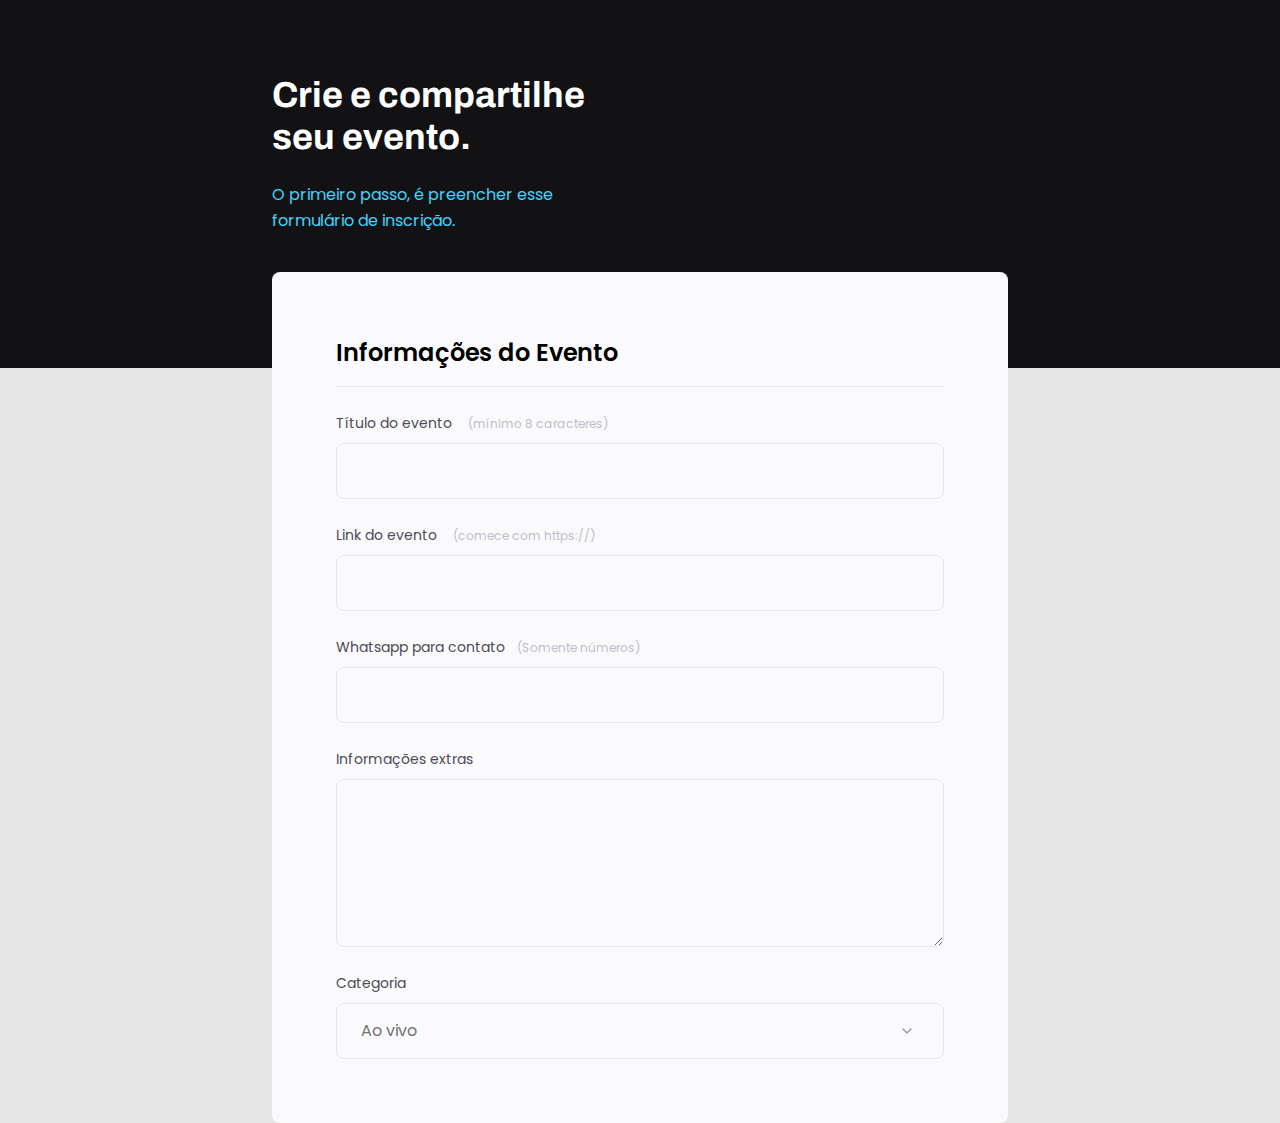
==== index.html @ 0ac1da0d "initial commit" ====
<!DOCTYPE html>
<html lang="pt-br">
<head>
  <link rel="preconnect" href="https://fonts.googleapis.com">
  <link rel="preconnect" href="https://fonts.gstatic.com" crossorigin>
  <meta charset="UTF-8">
  <meta name="viewport" content="width=device-width, initial-scale=1.0">
  <title>Crie seu evento</title>

  <link href="https://fonts.googleapis.com/css2?family=Archivo:wght@600;700&family=Poppins&display=swap" rel="stylesheet">
  <link rel="stylesheet" href="style.css">
</head>
<body>
  <div class="page">
    <header>
      <h1>Crie e compartilhe 
        seu evento.</h1>
      <p>O primeiro passo, é preencher esse
        formulário de inscrição.</p>
    </header>
    <form>

      <fieldset>
        <div class="fieldset-wrapper">
         <legend>Informações do Evento</legend>

          <div class="input-wrapper">
           <label for="event-title">Título do evento <span>(mínimo 8 caracteres)</span></label>
           <input type="text" id="event-title"/>
          </div>

         <div class="input-wrapper">
           <label for="event-link">Link do evento <span>(comece com https://)</span></label>
           <input type="url" id="event-link"/>
          </div>

          <div class="input-wrapper">
            <label for="event-whatsapp">Whatsapp para contato<span>(Somente números)</span></label>
            <input type="number" id="event-whatsapp"/>
           </div>

           <div class="input-wrapper">
            <label for="event-info">Informações extras</label>
            <textarea id="event-info"></textarea>
           </div>

           <div class="input-wrapper">
            <label for="event-category">Categoria</label>
            <select id="event-category">
              <option value="live">Ao vivo</option>
              <option value="Podcast">Podcast</option>
              <option value="mentorship">Mentoria</option>
            </select>
           </div>
        </div>  
      </fieldset>

    </form>  
  </div>
</body>
</html>
---- style.css ----
* {
  box-sizing: border-box;
  padding: 0;
  margin: 0;

}

body, imput, button, select, textarea {
  font-family: 'Poppins', sans-serif;
}

body {
  background: #E5E5E5;
}

body:before { /*significa que estamos criando um elemento html before(antes) do body. além disso, por ser um elemento criado pelo css, é necessário falar todas as suas propriedades básicas. width, height e display(ou no lugar do display um position).*/
  content:''; /*obrigatoriamente quando se usa essa pseudoclass 
  "before" tem que se ter um content (um conteudo)*/
  width: 100%;
  height: 368px;

  position: absolute; /* o position por padrão coloca o conteudo por cima das coisas, ele também destrava o top, left e etc. mas também destrava a 3 dimensão, o z=z-index.*/
  top: 0;
  left: 0;
  z-index: -1;
  background: #121214;
}

.page {
  width: 736px;
  margin: auto;
}

header {
  width: 319px;
  margin-top: 74px;
}

header h1 {
  font-family: 'Archivo', sans-serif;
  font-weight: bold;
  font-size: 36px;
  line-height: 42px;
  color: white;

  margin-bottom: 24px;
}

header p {
  font-size: 16px;
  line-height: 26px;

  color: #42d3ff;
}

form {
  margin-top: 38px;
  background: #fafafc;
  border-radius: 8px;
  min-height: 300px;

  padding: 64px;
}

fieldset {
  border: none;
}

.fieldset-wrapper {
  display: flex;
  flex-direction: column;
  gap: 24px;
}

fieldset legend {
  font-family: 'Archivo' sans-serif;
  font-weight: 600;
  font-size: 24px;
  line-height: 34px;

  width: 100%;
  border-bottom: 1px solid #E6E6F0;
  padding-bottom: 16px;
}

.input-wrapper {
  display: flex;
  flex-direction: column;
}

.input-wrapper label {
  font-size: 14px;
  line-height: 24px;

  color: #4E4958;

  margin-bottom: 8px;
}

.input-wrapper label span {
  margin-left: 12px;

  font-size: 12px;
  line-height: 20px;
  
  color: #C1BCCC;
}

.input-wrapper label span:hover {
color: #383838;
}

.input-wrapper input,
.input-wrapper textarea,
.input-wrapper select {
  background: #FAFAFC;

  border: 1px solid #E6E6F0;
  box-sizing: border-box;
  border-radius: 8px;

  height: 56px;
  padding: 0 24px;

  font-size: 16px;
  line-height: 26px;

  color: #727272
}

.input-wrapper textarea {
  padding: 0;
  height: 168px;
}

.input-wrapper select {
  appearance: none;
  -webkit-appearance: none;

  background-image: url("data:image/svg+xml,%3Csvg width='24' height='24' viewBox='0 0 24 24' fill='none' xmlns='http://www.w3.org/2000/svg'%3E%3Cg clip-path='url(%23clip0_1_54)'%3E%3Cpath d='M8 10L12 14L16 10' stroke='%239C98A6' stroke-width='1.5' stroke-linecap='round' stroke-linejoin='round'/%3E%3C/g%3E%3Cdefs%3E%3CclipPath id='clip0_1_54'%3E%3Crect width='24' height='24' fill='white'/%3E%3C/clipPath%3E%3C/defs%3E%3C/svg%3E%0A");
  background-repeat: no-repeat;
  background-position: right 24px top 50%;

}
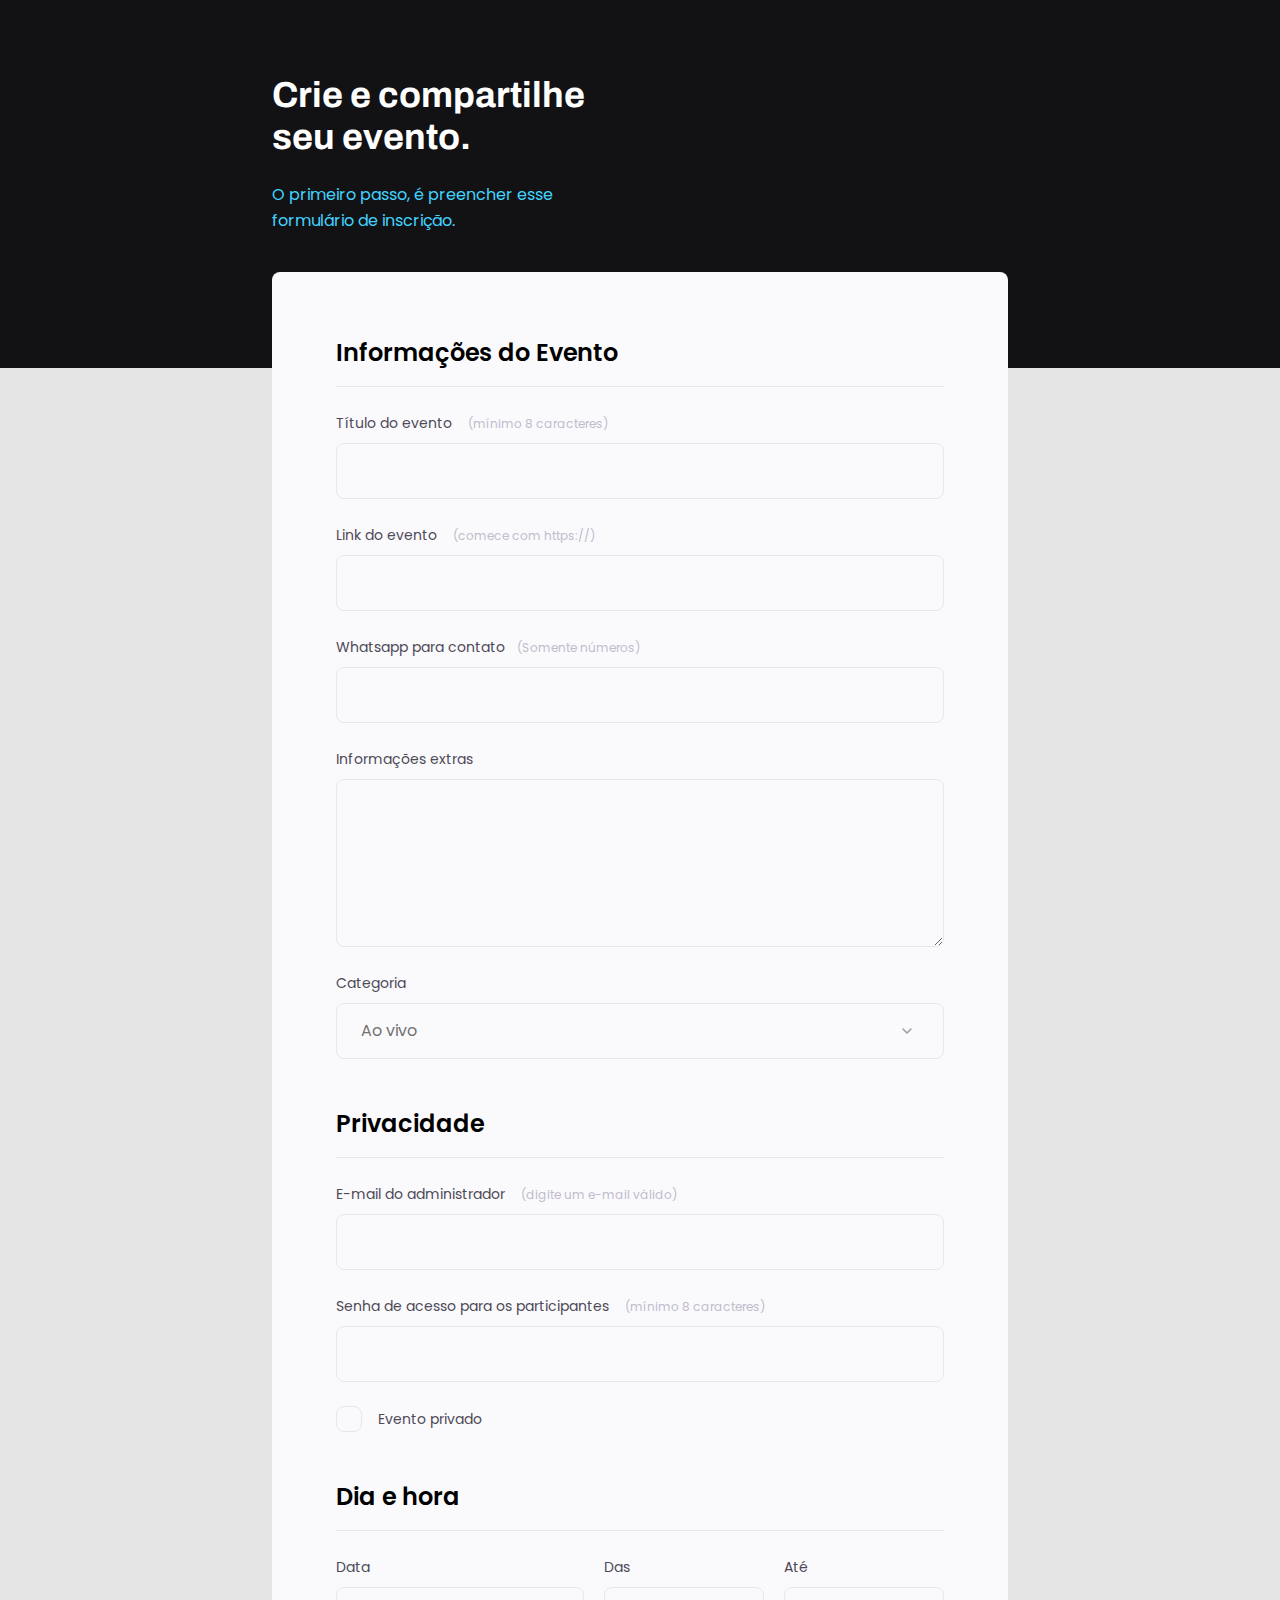
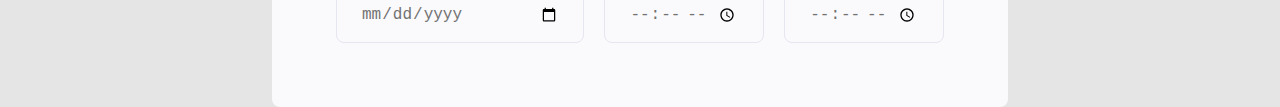
==== commit ce1d1ee8: "last agrupments, checkbox, accessibility" ====
--- a/index.html
+++ b/index.html
@@ -55,6 +55,52 @@
         </div>  
       </fieldset>
 
+      <fieldset>
+        <div class="fieldset-wrapper">
+         <legend>Privacidade</legend>
+
+         <div class="input-wrapper">
+          <label for="event-e-mail">E-mail do administrador <span>(digite um e-mail válido)</span></label>
+          <input type="text" id="event-e-mail"/>
+         </div>
+
+         <div class="input-wrapper">
+          <label for="event-password">Senha de acesso para os participantes <span>(mínimo 8 caracteres)</span></label>
+          <input type="password" id="event-password"/>
+         </div>
+
+         <div class="checkbox-wrapper">
+          <input type="checkbox" id="event-private"/>
+          <label for="event-private">Evento privado</label>
+         </div>
+
+        </div>
+      </fieldset>
+
+      <fieldset>
+        <div class="fieldset-wrapper">
+         <legend>Dia e hora</legend>
+
+        <div class="col-3">
+          <div class="input-wrapper">
+            <label for="event-date">Data</label>
+            <input type="date" id="event-date"/>
+          </div>
+
+          <div class="input-wrapper">
+            <label for="event-begin">Das</label>
+            <input type="time" id="event-begin"/>
+          </div>
+
+          <div class="input-wrapper">
+            <label for="event-end">Até</label>
+            <input type="time" id="event-end"/>
+          </div>
+        </div>
+
+        </div>
+      </fieldset>
+
     </form>  
   </div>
 </body>
--- a/style.css
+++ b/style.css
@@ -60,6 +60,11 @@
   min-height: 300px;
 
   padding: 64px;
+
+  display: flex;
+  flex-direction: column;
+  gap: 48px;
+
 }
 
 fieldset {
@@ -88,7 +93,8 @@
   flex-direction: column;
 }
 
-.input-wrapper label {
+.input-wrapper label, 
+.checkbox-wrapper label {
   font-size: 14px;
   line-height: 24px;
 
@@ -142,3 +148,54 @@
   background-position: right 24px top 50%;
 
 }
+
+.col-3 {
+  display: flex;
+  gap: 20px;
+
+}
+
+.col-3 > div:nth-child(1) {
+  width: 100%;
+}
+
+.checkbox-wrapper {
+  position: relative;
+}
+
+.checkbox-wrapper label {
+  display: flex;
+  align-items: center;
+  margin: 0;
+  gap: 16px;
+}
+
+.checkbox-wrapper input {
+  position: absolute;
+  top: 0;
+  left: 0;
+
+  width: 24px;
+  height: 24px;
+  opacity: 0;
+}
+
+.checkbox-wrapper label::before {
+  content: '';
+  width: 24px;
+  height: 24px;
+
+  border: 1px solid #E6E6F0;
+  border-radius: 8px;
+}
+
+.checkbox-wrapper input:checked + label::before {
+  background-image: url("data:image/svg+xml,%3Csvg width='18' height='14' viewBox='0 0 18 14' fill='none' xmlns='http://www.w3.org/2000/svg'%3E%3Cpath d='M6 11.17L1.83 7L0.410004 8.41L6 14L18 2L16.59 0.589996L6 11.17Z' fill='%2342D3FF'/%3E%3C/svg%3E%0A");
+  background-repeat: no-repeat;
+  background-position: center;
+}
+
+.checkbox-wrapper input:focus + label::before {
+outline: 2px solid black;
+
+}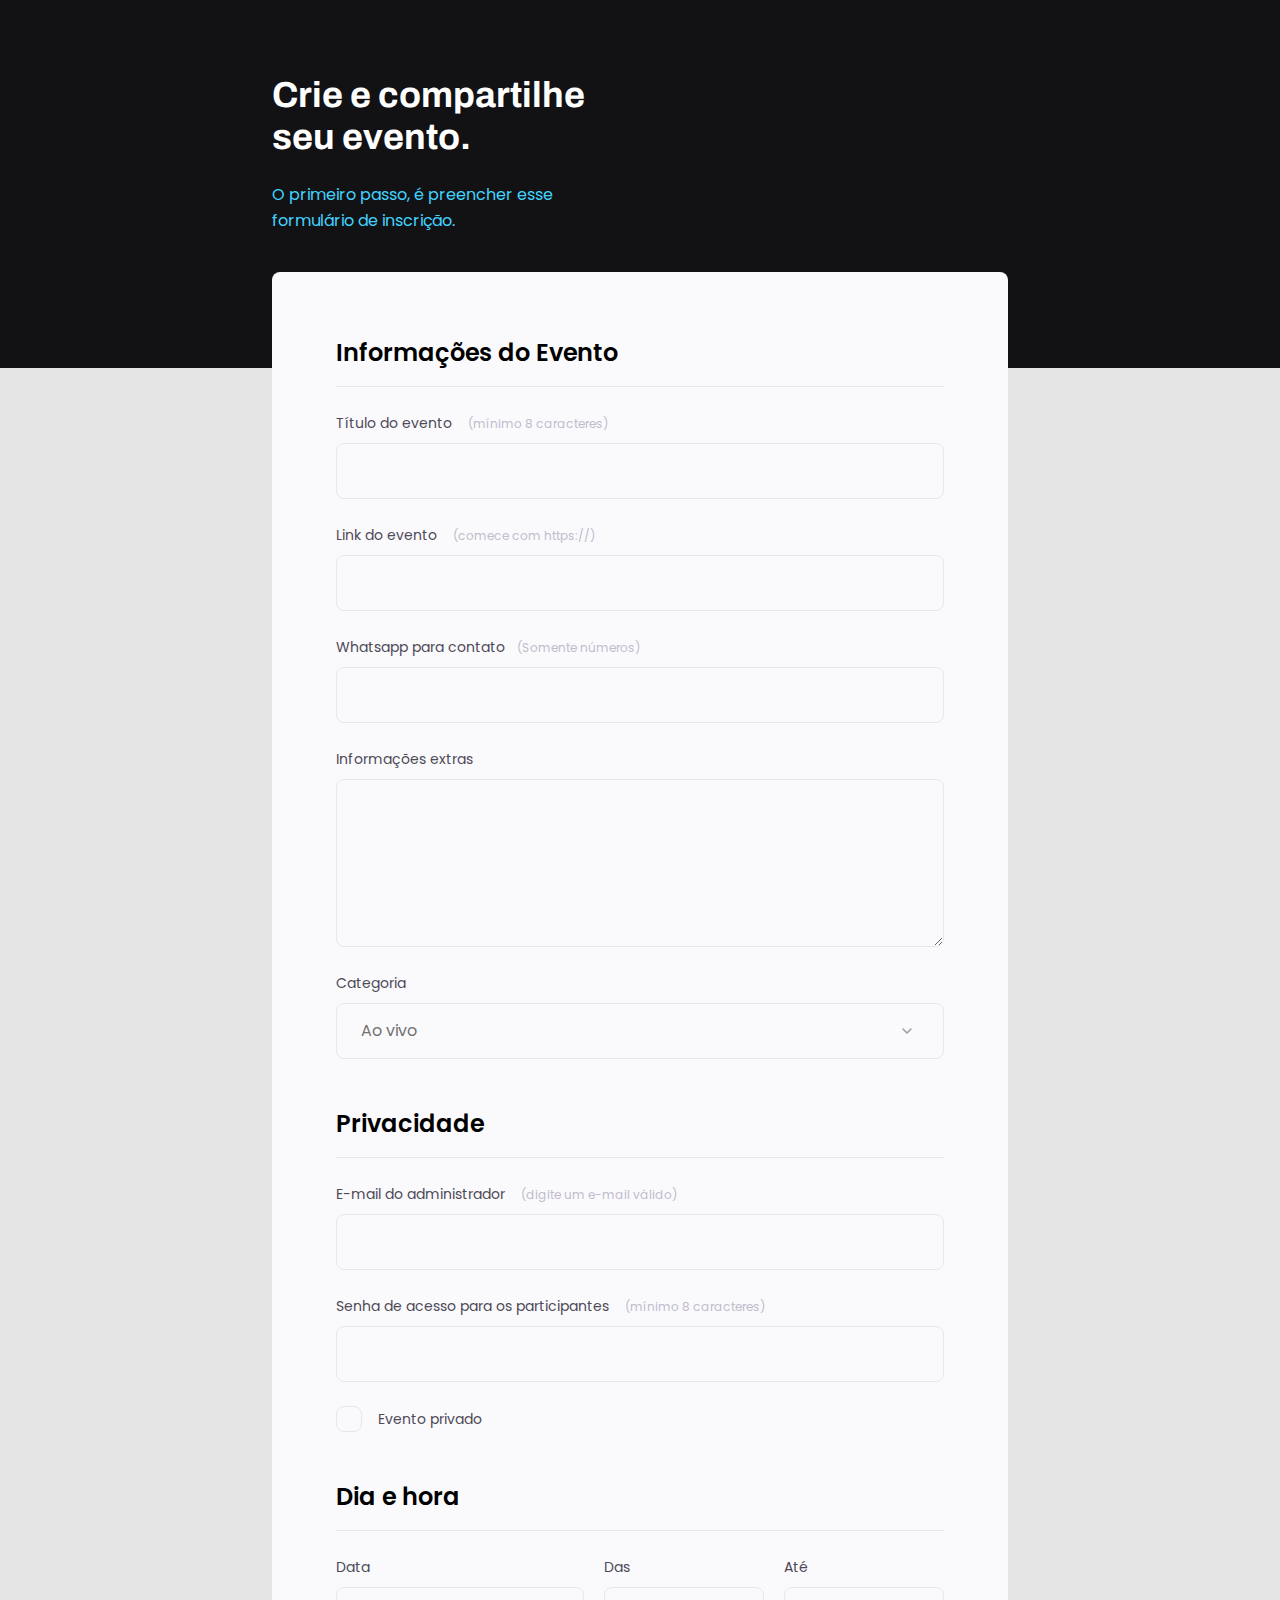
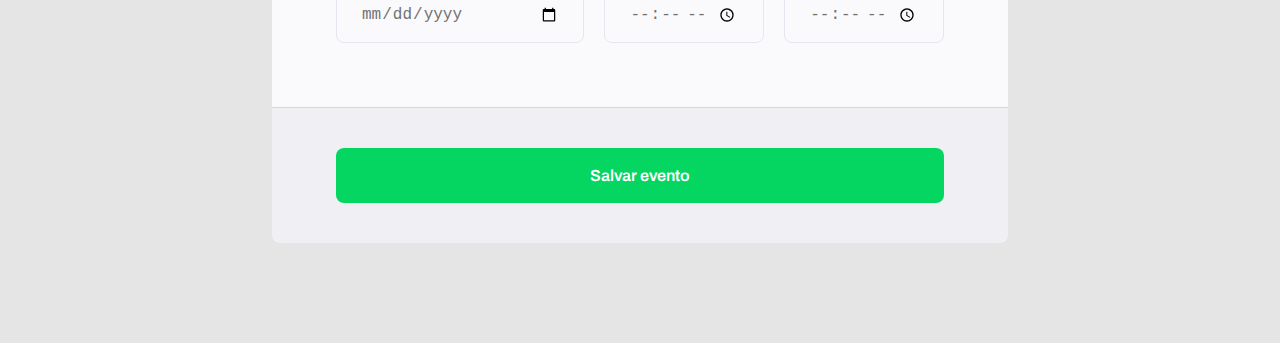
==== commit 41bda4c4: "submit button" ====
--- a/index.html
+++ b/index.html
@@ -102,6 +102,9 @@
       </fieldset>
 
     </form>  
+    <footer>
+      <input class="button" type="submit" value="Salvar evento">
+    </footer>
   </div>
 </body>
 </html>--- a/style.css
+++ b/style.css
@@ -5,7 +5,7 @@
 
 }
 
-body, imput, button, select, textarea {
+body, imput, select, textarea {
   font-family: 'Poppins', sans-serif;
 }
 
@@ -56,7 +56,7 @@
 form {
   margin-top: 38px;
   background: #fafafc;
-  border-radius: 8px;
+  border-radius: 8px 8px 0 0;
   min-height: 300px;
 
   padding: 64px;
@@ -198,4 +198,38 @@
 .checkbox-wrapper input:focus + label::before {
 outline: 2px solid black;
 
+}
+
+footer {
+  background: #f0f0f4;
+
+  height: 136px;
+  display: flex;
+  flex-direction: column;
+
+  padding: 40px 64px;
+
+  margin-bottom: 100px;
+
+  border-top: 1px solid #d6d6d6;
+  border-radius: 0 0 8px 8px;
+}
+
+footer .button {
+  height: 56px;
+  background: #04d661;
+  border: 0;
+  border-radius: 8px;
+
+  font-family: 'Archivo';
+  font-weight: 600;
+  font-size: 16px;
+  line-height: 26px;
+
+  color: white;
+
+}
+
+footer .button:hover {
+  background: #078f45;;
 }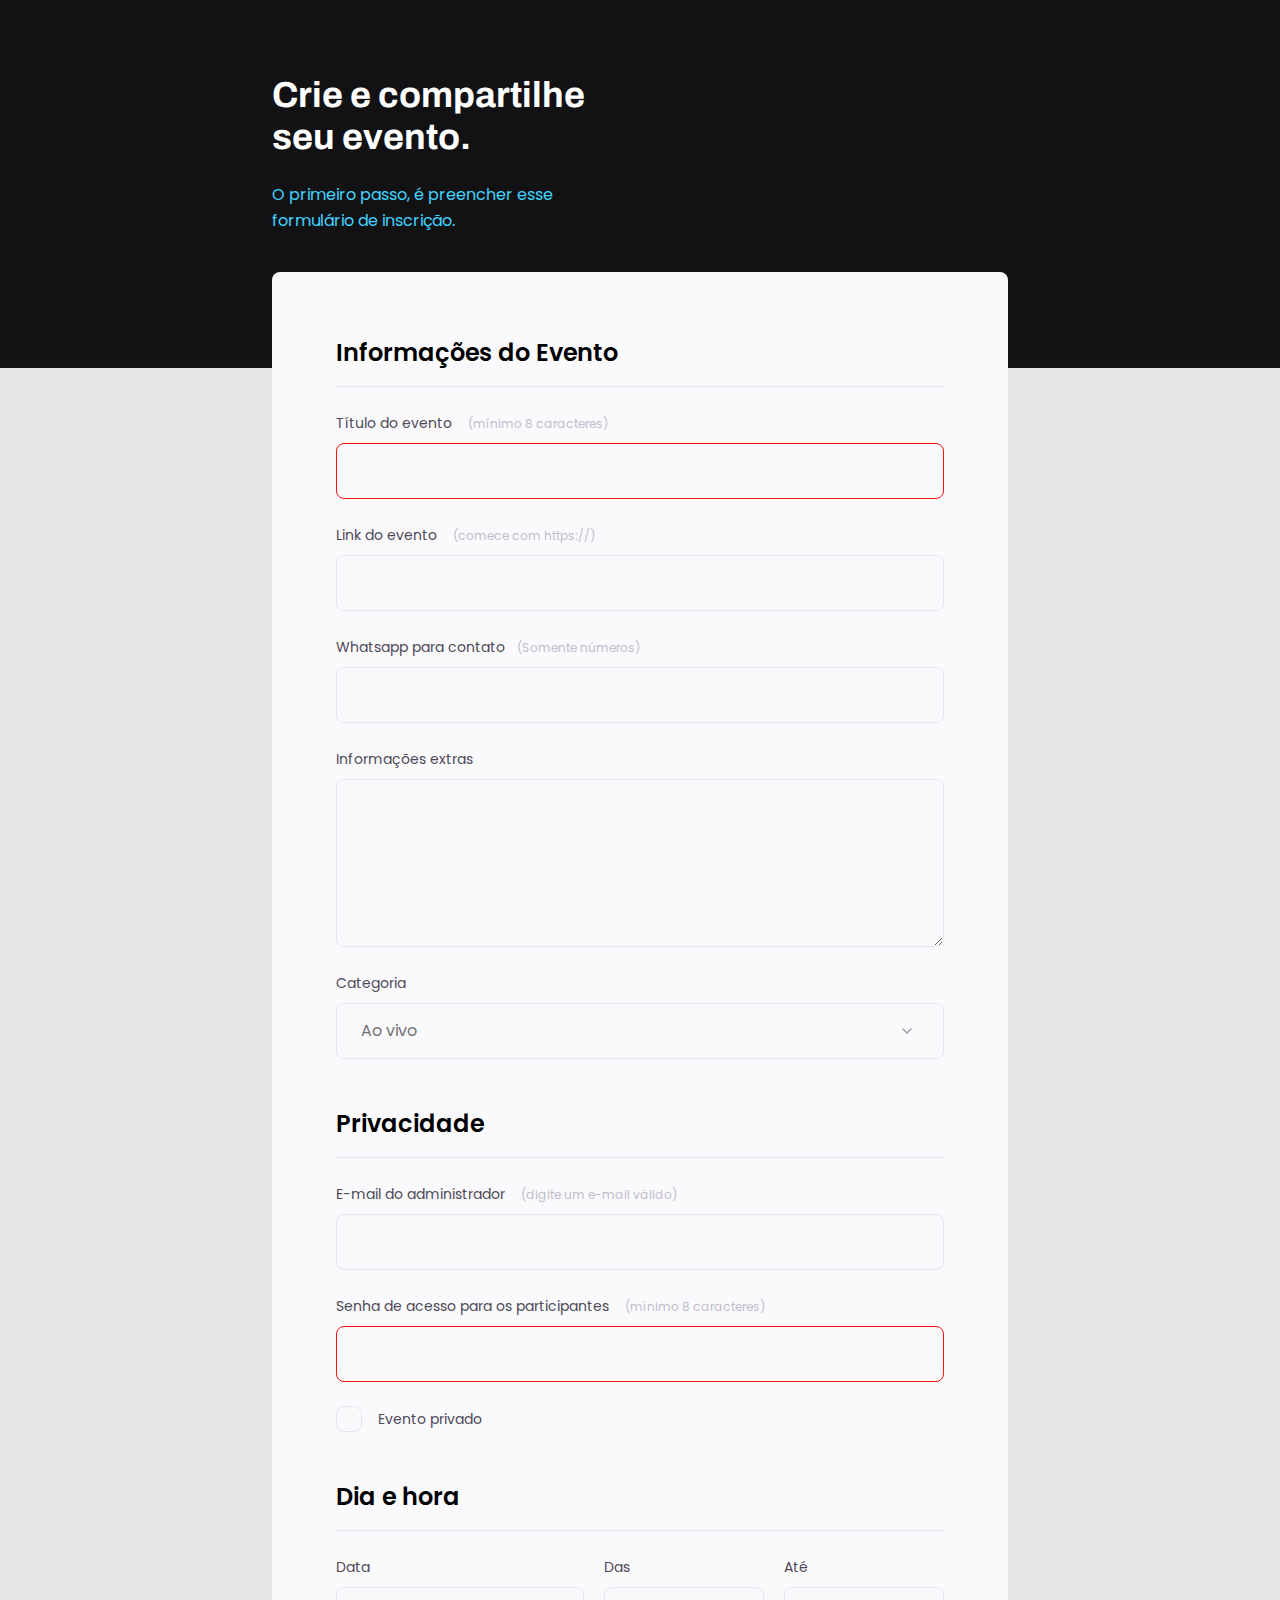
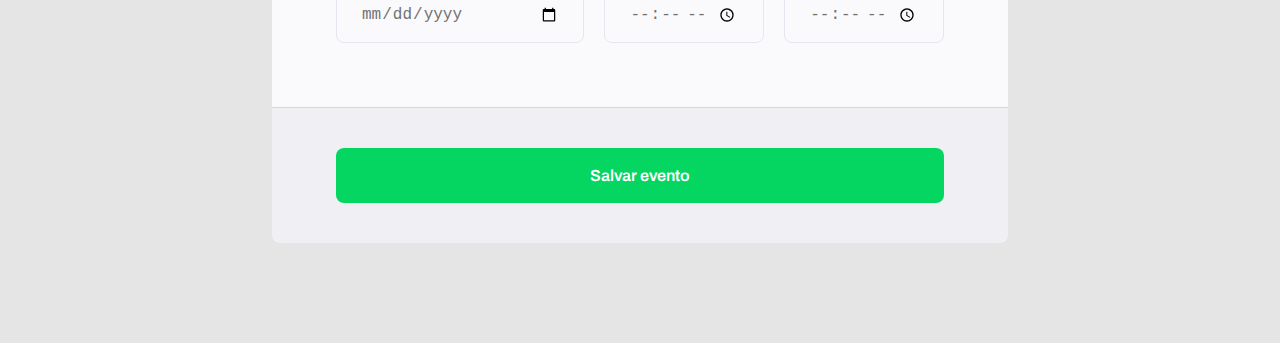
==== commit bee05152: "validation and submit button" ====
--- a/index.html
+++ b/index.html
@@ -18,7 +18,7 @@
       <p>O primeiro passo, é preencher esse
         formulário de inscrição.</p>
     </header>
-    <form>
+    <form id="my-form">
 
       <fieldset>
         <div class="fieldset-wrapper">
@@ -26,7 +26,11 @@
 
           <div class="input-wrapper">
            <label for="event-title">Título do evento <span>(mínimo 8 caracteres)</span></label>
-           <input type="text" id="event-title"/>
+           <input 
+           type="text" 
+           id="event-title"
+           required 
+           minlength="8" />
           </div>
 
          <div class="input-wrapper">
@@ -66,7 +70,11 @@
 
          <div class="input-wrapper">
           <label for="event-password">Senha de acesso para os participantes <span>(mínimo 8 caracteres)</span></label>
-          <input type="password" id="event-password"/>
+          <input 
+          type="password" 
+          id="event-password"
+          required
+          minlength="8" />
          </div>
 
          <div class="checkbox-wrapper">
@@ -103,7 +111,10 @@
 
     </form>  
     <footer>
-      <input class="button" type="submit" value="Salvar evento">
+      <input class="button" 
+      type="submit"
+      form="my-form" 
+      value="Salvar evento">
     </footer>
   </div>
 </body>
--- a/style.css
+++ b/style.css
@@ -232,4 +232,8 @@
 
 footer .button:hover {
   background: #078f45;;
+}
+
+input:invalid { /** essas pseudoclass (invalid, hover, checked) tem haver com o estado do elemento **/
+border: 1px solid #FF1010;
 }